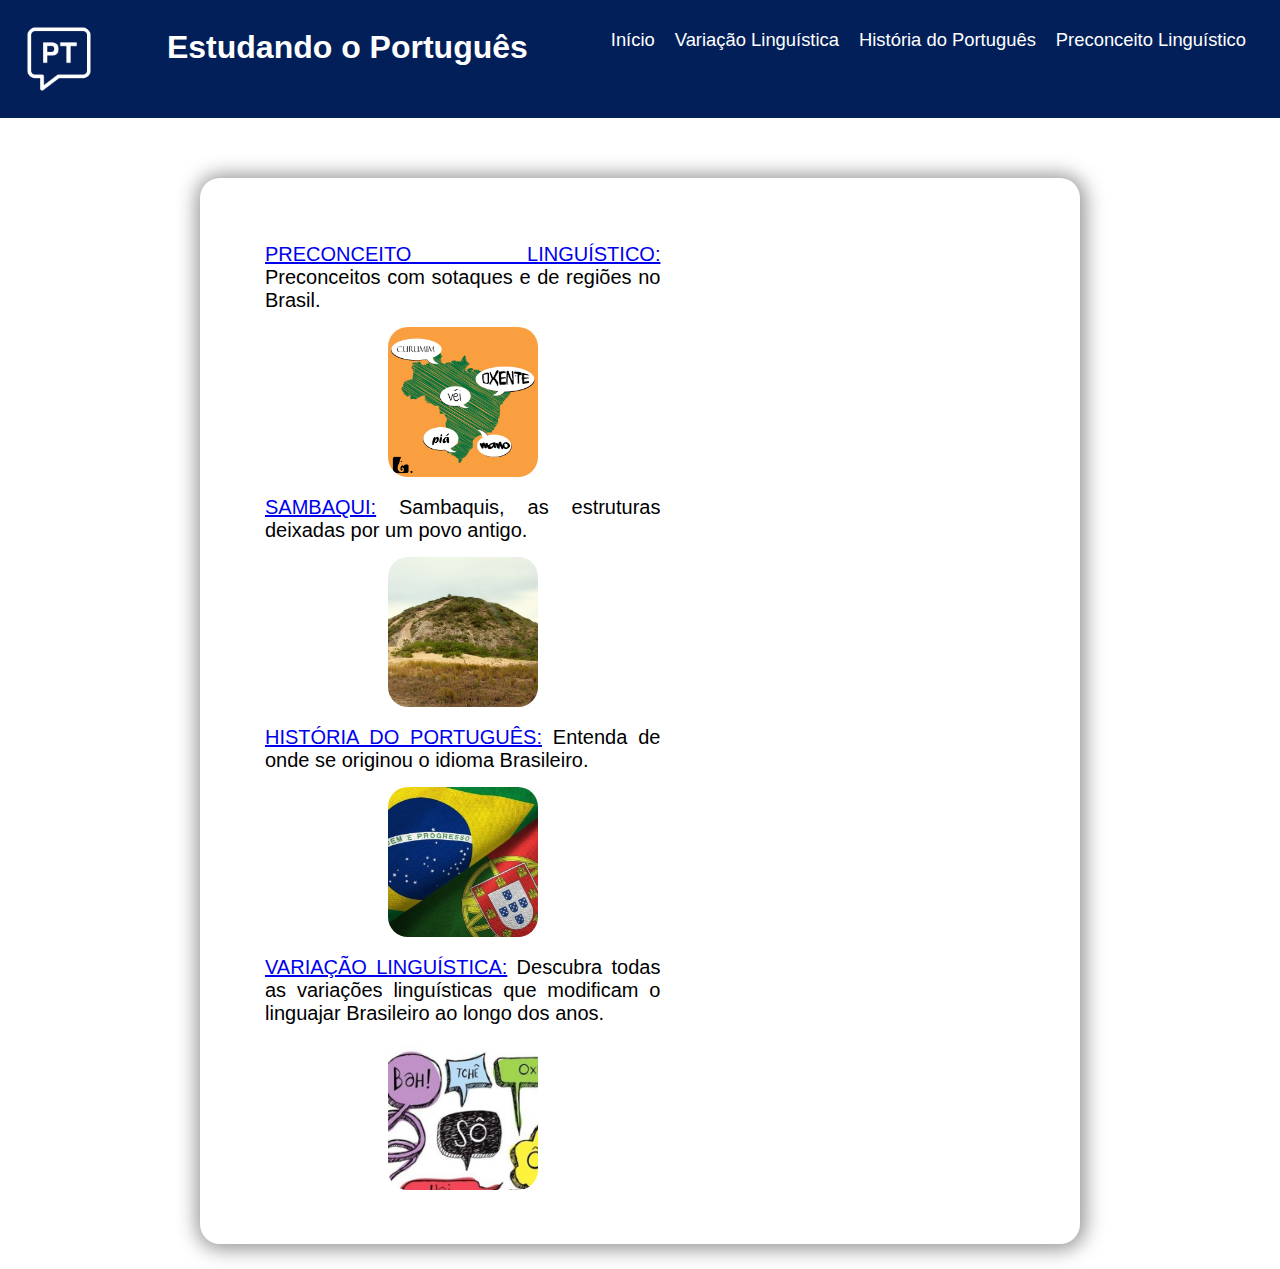
==== index.html @ c8f25bc0 "up" ====
<!DOCTYPE html>
<html lang="pt-br">

<head>
    <meta charset="UTF-8">
    <meta http-equiv="X-UA-Compatible" content="IE=edge">
    <meta name="viewport" content="width=device-width, initial-scale=1.0">

    <title>Estudando o Português</title>

    <link rel="stylesheet" href="css/style.css">
    <link rel="shortcut icon" href="faviacon/logob.png" type="image/x-icon">
</head>
<style>
    /*Celulares*/

    /*Tablets*/

    /*Computador*/
</style>

<body>
    <header>
        <nav class="nav-bar">
            <div>
                <a href="index.html"><img src="faviacon/logow.png" id="logo" alt="Logo"></a>
            </div>
            <h1>Estudando o Português</h1>
            <div>
                <ul class="menu">
                    <li><a href="preconceito.html" class="nav-link">Preconceito Linguístico</a></li>
                    <li><a href="historia.html" class="nav-link">História do Português</a></li>
                    <li><a href="variacao.html" class="nav-link">Variação Linguística</a>
                    <li><a href="index.html" class="nav-link">Início</a></li>
                </ul>
            </div>
        </nav>
    </header>

    <main>
        <section>
            <div>
                <p><a href="preconceito.html">PRECONCEITO
                        LINGUÍSTICO:</a> Preconceitos com sotaques e de regiões no Brasil.</p>
            </div>
            <div>
                <figure><img src="imagem/preconceito.png" alt="Imagem Assunto"></figure>
            </div>
            <div>
                <p><a href="sambaqui.html">SAMBAQUI:</a> Sambaquis, as estruturas deixadas por um
                    povo antigo.</p>
            </div>
            <div>
                <figure><img src="imagem/sambaqui.jpg" alt="Imagem Assunto"></figure>
            </div>
            <div>
                <p><a href="historia.html">HISTÓRIA DO PORTUGUÊS:</a> Entenda de onde se originou
                    o idioma Brasileiro.</p>
            </div>
            <div>
                <figure><img src="imagem/historiapt.jpeg" alt="Imagem Assunto"></figure>
            </div>
            <div>
                <p><a href="variacao.html">VARIAÇÃO LINGUÍSTICA:</a> Descubra todas as variações
                    linguísticas que modificam o linguajar Brasileiro ao longo dos anos.</p>
            </div>
            <div>
                <figure><img src="imagem/variacaolg.jpeg" alt="Imagem Assunto"></figure>
            </div>
    </section>            
    </main>
    <footer id="rodape"></footer>
</body>

</html>
---- css/style.css ----
@charset "UTF-8";

@import url();

* {
    margin: 0%;
    padding: 0%;
    font-family: 'Roboto', sans-serif;
}

:root {
    --cor-principal: #2953A6;
    --cor-fonte: black;
    --cor-fundo: white;
    --cor-secundaria: #021F59;
    --cor-terciaria: #607EA6;
    --cor-quartenaria: #00065C;
}

header {
    background-color: #021F59;
    box-shadow: 0px 3px 10px white;
    align-items: center;
}

#logo {
    height: 70px;
}

h1 {
    color: white;
    text-align: center;
    padding: 5px;
}

.bx-medal {
    display: none;
    margin-left: 100%;
}

nav {
    display: flex;
    justify-content: space-between;
    padding: 1.5rem 6rem;
}

div {
    margin-top: 0px;
    text-align: center;
}

img {
    border-radius: 20px;
    height: 150px;
}

#imagem-secundaria {
    border-radius: 20px;
    margin: 20px;
    height: 400px;
}

#link {
    text-decoration: none;
    color: #021F59;
}

#tituloprincipal {
    color: white;
}

.mobile-menu {
    display: none;
    background-color: #00065C;
    color: white;
}

@media screen {
    .nav-bar {
        padding: 1.5rem;
        height: 70px;
    }

}

.nav-item {
    margin: 0 15px;
    margin-bottom: 1rem;
}

.nav-link {
    text-decoration: none;
    font-size: 1.15rem;
    color: white;
    font-weight: 400;
}

main {
    display: grid;
    grid-template-columns: 3fr 1fr 1.5fr;
    margin: 60px 200px 25px 200px;
    box-shadow: 1px 1px 20px 4px rgba(0, 0, 0, 0.432);
    border-radius: 20px;
    padding: 50px;


    justify-items: center;
}

.bx-menu { 
    margin: 20px;
    font-size: 45px;
    color: white;
}

.bx-medal {
    margin: 20px;
    font-size: 45px;
    color: white;
}

p {
    padding: 15px;
    text-align: justify;
    font-size: 20px;
}

.propaganda {
    align-items: center;
    border-radius: 50px;
    padding: 40px;
    height: 500px;
}

#main-secundario {
    display: grid;
    grid-template-columns: 4fr 1.5fr;
    margin: 25px 100px 25px 100px;
    padding-top: 30px;
    padding-bottom: 90px;
}


ul,
li {
    display: table-row;
}

.menu {
    list-style: none;
    float: right;
}

.menu li {
    position: relative;
    float: right;
}

.menu li a {
    text-decoration: none;
    padding: 5px 10px;
    display: block;
}

.menu li ul {
    position: absolute;
    right: 0;
    background-color: #fff;
    display: none;
}

.menu li:hover ul,
.menu li.over ul {
    display: block;
}

.menu li ul li {
    border: 1px solid #c0c0c0;
    display: block;
    width: 150px;
}

.header {
    margin: 10px;
}
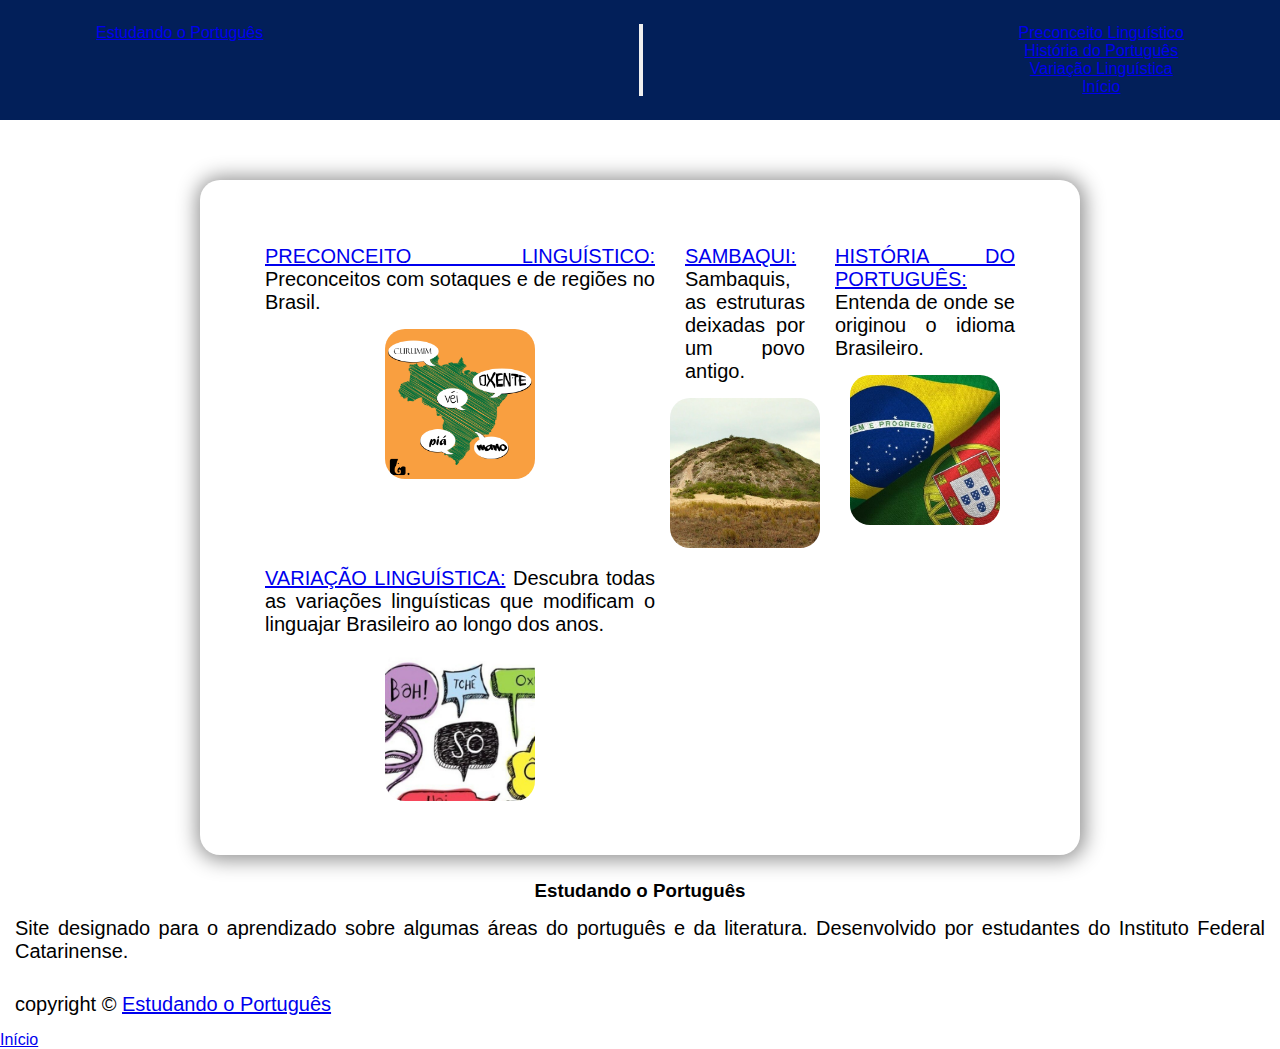
==== commit f6e8a11c: "upp" ====
--- a/index.html
+++ b/index.html
@@ -2,74 +2,102 @@
 <html lang="pt-br">
 
 <head>
-    <meta charset="UTF-8">
-    <meta http-equiv="X-UA-Compatible" content="IE=edge">
-    <meta name="viewport" content="width=device-width, initial-scale=1.0">
+  <meta charset="UTF-8">
+  <meta http-equiv="X-UA-Compatible" content="IE=edge">
+  <meta name="viewport" content="width=device-width, initial-scale=1.0">
 
-    <title>Estudando o Português</title>
+  <title>Estudando o Português</title>
 
-    <link rel="stylesheet" href="css/style.css">
-    <link rel="shortcut icon" href="faviacon/logob.png" type="image/x-icon">
+  <link rel="stylesheet" href="css/navbar.css">
+  <link rel="stylesheet" href="css/footer.css">
+  <link rel="stylesheet" href="css/style.css">
+  <link rel="shortcut icon" href="faviacon/logob.png" type="image/x-icon">
 </head>
-<style>
-    /*Celulares*/
-
-    /*Tablets*/
-
-    /*Computador*/
-</style>
 
 <body>
-    <header>
-        <nav class="nav-bar">
-            <div>
-                <a href="index.html"><img src="faviacon/logow.png" id="logo" alt="Logo"></a>
-            </div>
-            <h1>Estudando o Português</h1>
-            <div>
-                <ul class="menu">
-                    <li><a href="preconceito.html" class="nav-link">Preconceito Linguístico</a></li>
-                    <li><a href="historia.html" class="nav-link">História do Português</a></li>
-                    <li><a href="variacao.html" class="nav-link">Variação Linguística</a>
-                    <li><a href="index.html" class="nav-link">Início</a></li>
-                </ul>
-            </div>
-        </nav>
-    </header>
 
-    <main>
-        <section>
-            <div>
-                <p><a href="preconceito.html">PRECONCEITO
-                        LINGUÍSTICO:</a> Preconceitos com sotaques e de regiões no Brasil.</p>
-            </div>
-            <div>
-                <figure><img src="imagem/preconceito.png" alt="Imagem Assunto"></figure>
-            </div>
-            <div>
-                <p><a href="sambaqui.html">SAMBAQUI:</a> Sambaquis, as estruturas deixadas por um
-                    povo antigo.</p>
-            </div>
-            <div>
-                <figure><img src="imagem/sambaqui.jpg" alt="Imagem Assunto"></figure>
-            </div>
-            <div>
-                <p><a href="historia.html">HISTÓRIA DO PORTUGUÊS:</a> Entenda de onde se originou
-                    o idioma Brasileiro.</p>
-            </div>
-            <div>
-                <figure><img src="imagem/historiapt.jpeg" alt="Imagem Assunto"></figure>
-            </div>
-            <div>
-                <p><a href="variacao.html">VARIAÇÃO LINGUÍSTICA:</a> Descubra todas as variações
-                    linguísticas que modificam o linguajar Brasileiro ao longo dos anos.</p>
-            </div>
-            <div>
-                <figure><img src="imagem/variacaolg.jpeg" alt="Imagem Assunto"></figure>
-            </div>
-    </section>            
-    </main>
-    <footer id="rodape"></footer>
+  <header id="navbar">
+    <nav class="navbar-container container">
+      <a href="index.html" class="home-link">
+        Estudando o Português
+      </a>
+      <button type="button" id="navbar-toggle" aria-controls="navbar-menu" aria-label="Toggle menu"
+        aria-expanded="false">
+        <span class="icon-bar"></span>
+        <span class="icon-bar"></span>
+        <span class="icon-bar"></span>
+      </button>
+      <div id="navbar-menu" aria-labelledby="navbar-toggle">
+        <ul class="navbar-links">
+          <li class="navbar-item"><a class="navbar-link" href="preconceito.html">Preconceito Linguístico</a></li>
+          <li class="navbar-item"><a class="navbar-link" href="historia.html">História do Português</a></li>
+          <li class="navbar-item"><a class="navbar-link" href="variacao.html">Variação Linguística</a>
+          <li class="navbar-item"><a class="navbar-link" href="index.html">Início</a></li>
+        </ul>
+      </div>
+    </nav>
+  </header>
+
+  <main>
+    <div>
+      <p><a href="preconceito.html">PRECONCEITO
+          LINGUÍSTICO:</a> Preconceitos com sotaques e de regiões no Brasil.</p>
+      <img src="imagem/preconceito.png" alt="Imagem Assunto">
+    </div>
+
+    <div>
+      <p><a href="sambaqui.html">SAMBAQUI:</a> Sambaquis, as estruturas deixadas por um
+        povo antigo.</p>
+
+      <img src="imagem/sambaqui.jpg" alt="Imagem Assunto">
+    </div>
+
+    <div>
+      <p><a href="historia.html">HISTÓRIA DO PORTUGUÊS:</a> Entenda de onde se originou
+        o idioma Brasileiro.</p>
+
+      <img src="imagem/historiapt.jpeg" alt="Imagem Assunto">
+    </div>
+
+    <div>
+      <p><a href="variacao.html">VARIAÇÃO LINGUÍSTICA:</a> Descubra todas as variações
+        linguísticas que modificam o linguajar Brasileiro ao longo dos anos.</p>
+
+      <img src="imagem/variacaolg.jpeg" alt="Imagem Assunto">
+    </div>
+  </main>
+
+  <footer>
+    <div class="footer-content">
+      <h3>Estudando o Português</h3>
+      <p>Site designado para o aprendizado sobre algumas áreas do português e da literatura. Desenvolvido por
+        estudantes do Instituto Federal Catarinense.</p>
+    </div>
+    <div class="footer-bottom">
+      <p>copyright &copy; <a href="#">Estudando o Português</a> </p>
+      <div class="footer-menu">
+        <ul class="f-menu">
+          <li><a href="#">Início</a></li>
+        </ul>
+      </div>
+    </div>
+  </footer>
+  <script>
+    const navbarToggle = navbar.querySelector("#navbar-toggle");
+    const navbarMenu = document.querySelector("#navbar-menu");
+    const navbarLinksContainer = navbarMenu.querySelector(".navbar-links");
+    let isNavbarExpanded = navbarToggle.getAttribute("aria-expanded") === "true";
+ 
+    const toggleNavbarVisibility = () => { 
+      isNavbarExpanded = !isNavbarExpanded;
+      navbarToggle.setAttribute("aria-expanded", isNavbarExpanded);
+    };
+
+    navbarToggle.addEventListener("click", toggleNavbarVisibility);
+
+    navbarLinksContainer.addEventListener("click", (e) => e.stopPropagation());
+    navbarMenu.addEventListener("click", toggleNavbarVisibility);
+  </script>
 </body>
 
 </html>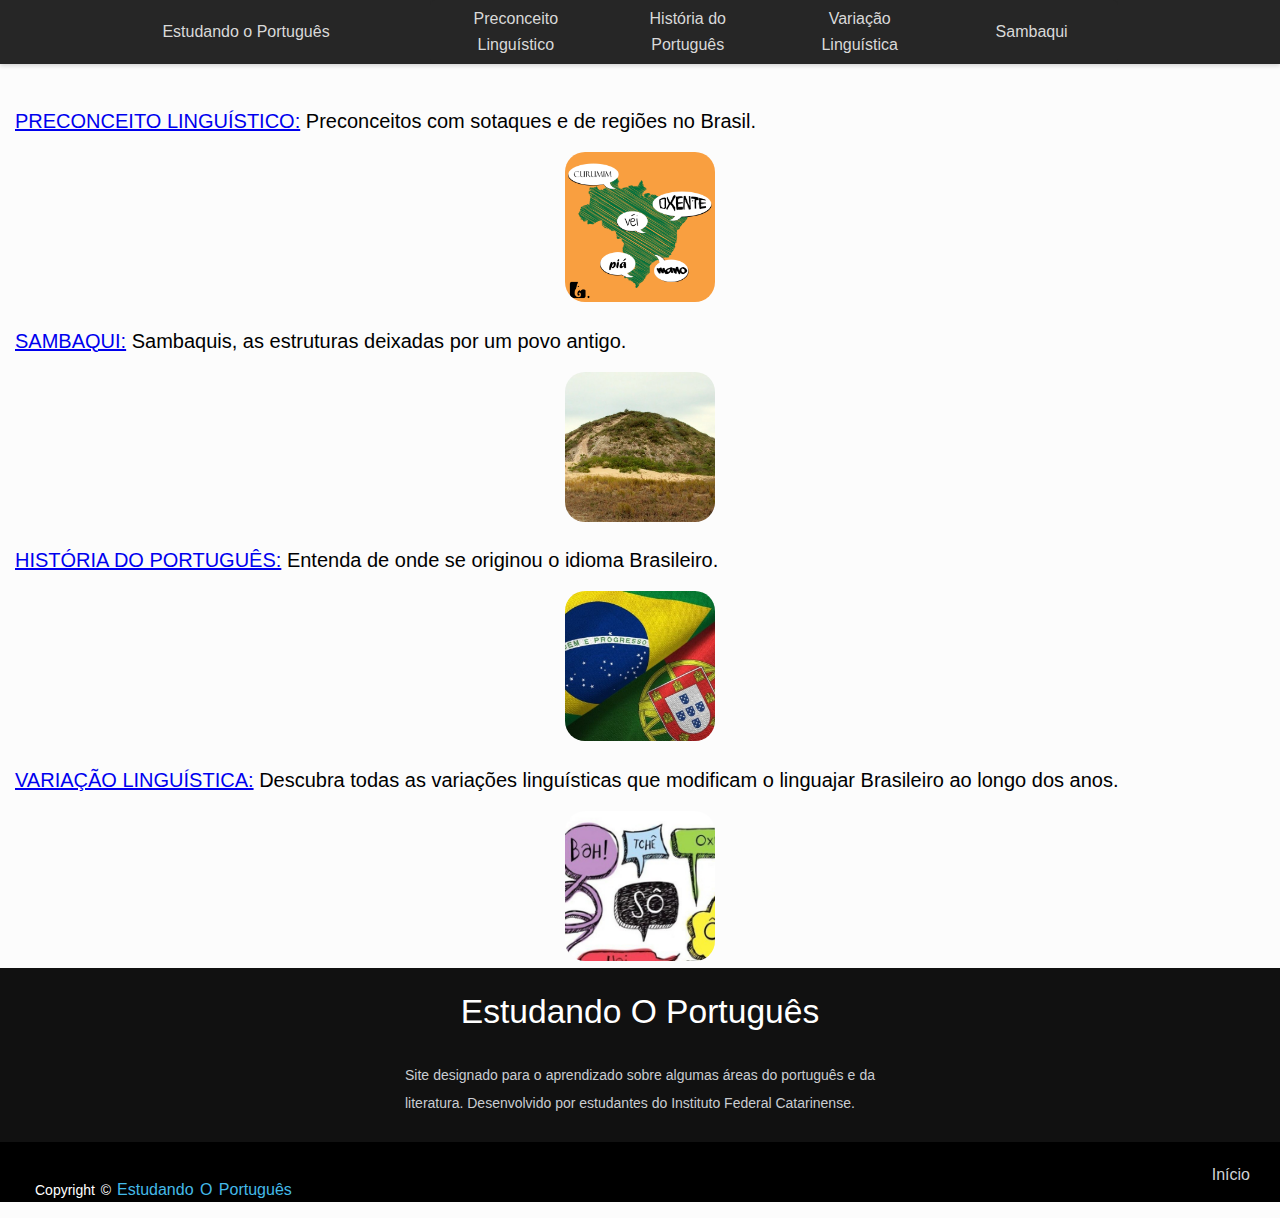
==== commit 94e5e0b7: "uppp" ====
--- a/index.html
+++ b/index.html
@@ -32,7 +32,7 @@
           <li class="navbar-item"><a class="navbar-link" href="preconceito.html">Preconceito Linguístico</a></li>
           <li class="navbar-item"><a class="navbar-link" href="historia.html">História do Português</a></li>
           <li class="navbar-item"><a class="navbar-link" href="variacao.html">Variação Linguística</a>
-          <li class="navbar-item"><a class="navbar-link" href="index.html">Início</a></li>
+          <li class="navbar-item"><a class="navbar-link" href="sambaqui.html">Sambaqui</a></li>
         </ul>
       </div>
     </nav>
@@ -87,8 +87,8 @@
     const navbarMenu = document.querySelector("#navbar-menu");
     const navbarLinksContainer = navbarMenu.querySelector(".navbar-links");
     let isNavbarExpanded = navbarToggle.getAttribute("aria-expanded") === "true";
- 
-    const toggleNavbarVisibility = () => { 
+
+    const toggleNavbarVisibility = () => {
       isNavbarExpanded = !isNavbarExpanded;
       navbarToggle.setAttribute("aria-expanded", isNavbarExpanded);
     };
--- a/css/navbar.css
+++ b/css/navbar.css
@@ -0,0 +1,185 @@
+* {
+    box-sizing: border-box;
+    margin: 0;
+    padding: 0;
+}
+ 
+:root {
+    --navbar-bg-color: hsl(0, 0%, 15%);
+    --navbar-text-color: hsl(0, 0%, 85%);
+    --navbar-text-color-focus: white;
+    --navbar-bg-contrast: hsl(0, 0%, 25%);
+}
+ 
+body {
+    height: 100vh;
+    font-family: Arial, Helvetica, sans-serif;
+    line-height: 1.6;
+}
+
+.container {
+    max-width: 1000px;
+    padding-left: 1.4rem;
+    padding-right: 1.4rem;
+    margin-left: auto;
+    margin-right: auto;
+}
+
+#navbar {
+    --navbar-height: 64px;
+    position: absolute;
+    height: var(--navbar-height);
+    background-color: var(--navbar-bg-color);
+    left: 0;
+    right: 0;
+    box-shadow: 0 2px 4px rgba(0, 0, 0, 0.15);
+}
+
+.navbar-container {
+    display: flex;
+    justify-content: space-between;
+    height: 100%;
+    align-items: center;
+}
+
+.navbar-item {
+    margin: 0.4em;
+    width: 100%;
+}
+
+.home-link,
+.navbar-link {
+    color: var(--navbar-text-color);
+    text-decoration: none;
+    display: flex;
+    font-weight: 400;
+    align-items: center;
+}
+
+.home-link:is(:focus, :hover) {
+    color: var(--navbar-text-color-focus);
+}
+
+.navbar-link {
+    justify-content: center;
+    width: 100%;
+    padding: 0.4em 0.8em;
+    border-radius: 5px;
+}
+
+.navbar-link:is(:focus, :hover) {
+    color: var(--navbar-text-color-focus);
+    background-color: var(--navbar-bg-contrast);
+}
+
+.navbar-logo {
+    background-color: var(--navbar-text-color-focus);
+    border-radius: 50%;
+    width: 30px;
+    height: 30px;
+    margin-right: 0.5em;
+}
+
+#navbar-toggle {
+    cursor: pointer;
+    border: none;
+    background-color: transparent;
+    width: 40px;
+    height: 40px;
+    display: flex;
+    align-items: center;
+    justify-content: center;
+    flex-direction: column;
+}
+
+.icon-bar {
+    display: block;
+    width: 25px;
+    height: 4px;
+    margin: 2px;
+    background-color: var(--navbar-text-color);
+}
+
+#navbar-toggle:is(:focus, :hover) .icon-bar {
+    background-color: var(--navbar-text-color-focus);
+}
+
+#navbar-toggle[aria-expanded="true"] .icon-bar:is(:first-child, :last-child) {
+    position: absolute;
+    margin: 0;
+    width: 30px;
+}
+
+#navbar-toggle[aria-expanded="true"] .icon-bar:first-child {
+    transform: rotate(45deg);
+}
+
+#navbar-toggle[aria-expanded="true"] .icon-bar:nth-child(2) {
+    opacity: 0;
+}
+
+#navbar-toggle[aria-expanded="true"] .icon-bar:last-child {
+    transform: rotate(-45deg);
+}
+
+#navbar-menu {
+    position: fixed;
+    top: var(--navbar-height);
+    bottom: 0;
+    opacity: 0;
+    visibility: hidden;
+    left: 0;
+    right: 0;
+}
+
+#navbar-toggle[aria-expanded="true"]+#navbar-menu {
+    background-color: rgba(0, 0, 0, 0.4);
+    opacity: 1;
+    visibility: visible;
+}
+
+.navbar-links {
+    list-style: none;
+    position: absolute;
+    background-color: var(--navbar-bg-color);
+    display: flex;
+    flex-direction: column;
+    align-items: center;
+    left: 0;
+    right: 0;
+    margin: 1.4rem;
+    border-radius: 5px;
+    box-shadow: 0 0 20px rgba(0, 0, 0, 0.3);
+}
+
+#navbar-toggle[aria-expanded="true"]+#navbar-menu .navbar-links {
+    padding: 1em;
+}
+
+@media screen and (min-width: 700px) {
+
+    #navbar-toggle,
+    #navbar-toggle[aria-expanded="true"] {
+        display: none;
+    }
+
+    #navbar-menu,
+    #navbar-toggle[aria-expanded="true"] #navbar-menu {
+        visibility: visible;
+        opacity: 1;
+        position: static;
+        display: block;
+        height: 100%;
+    }
+
+    .navbar-links,
+    #navbar-toggle[aria-expanded="true"] #navbar-menu .navbar-links {
+        margin: 0;
+        padding: 0;
+        box-shadow: none;
+        position: static;
+        flex-direction: row;
+        width: 100%;
+        height: 100%;
+    }
+}--- a/css/footer.css
+++ b/css/footer.css
@@ -0,0 +1,102 @@
+* {
+    margin: 0;
+    padding: 0;
+    box-sizing: border-box; 
+}
+
+body {
+    background: #fcfcfc; 
+    font-family: sans-serif;
+    text-decoration: none;
+}
+
+footer {
+    background: #111;
+    height: auto;
+    width: 100vw;
+
+    padding-top: 20px;
+    color: #fff;
+}
+
+.footer-content {
+    display: flex;
+    align-items: center;
+    justify-content: center;
+    flex-direction: column;
+    text-align: center;
+}
+
+.footer-content h3 {
+    font-size: 2.1rem;
+    font-weight: 500;
+    text-transform: capitalize;
+    line-height: 3rem;
+}
+
+.footer-content p {
+    max-width: 500px;
+    margin: 10px auto;
+    line-height: 28px;
+    font-size: 14px;
+    color: #cacdd2;
+}
+
+.footer-bottom {
+    background: #000;
+    width: 100vw;
+    padding: 20px;
+    padding-bottom: 40px;
+    text-align: center;
+}
+
+.footer-bottom p {
+    float: left;
+    font-size: 14px;
+    word-spacing: 2px;
+    text-transform: capitalize;
+}
+
+.footer-bottom p a {
+    color: #44bae8;
+    font-size: 16px;
+    text-decoration: none;
+}
+
+.footer-bottom span {
+    text-transform: uppercase;
+    opacity: .4;
+    font-weight: 200;
+}
+
+.footer-menu {
+    float: right;
+}
+
+.footer-menu ul {
+    display: flex;
+}
+
+.footer-menu ul li {
+    padding-right: 10px;
+    display: block;
+}
+
+.footer-menu ul li a {
+    color: #cfd2d6;
+    text-decoration: none;
+}
+
+.footer-menu ul li a:hover {
+    color: #27bcda;
+}
+
+/*CELULARES*/
+
+@media screen and (max-width:500px) {
+    .footer-menu ul {
+        display: flex;
+        margin-top: 10px;
+        margin-bottom: 20px;
+    }
+}--- a/css/style.css
+++ b/css/style.css
@@ -1,12 +1,4 @@
 @charset "UTF-8";
-
-@import url();
-
-* {
-    margin: 0%;
-    padding: 0%;
-    font-family: 'Roboto', sans-serif;
-}
 
 :root {
     --cor-principal: #2953A6;
@@ -17,35 +9,15 @@
     --cor-quartenaria: #00065C;
 }
 
-header {
-    background-color: #021F59;
-    box-shadow: 0px 3px 10px white;
-    align-items: center;
+body{
+    text-align: center;
 }
 
-#logo {
-    height: 70px;
-}
-
-h1 {
-    color: white;
-    text-align: center;
-    padding: 5px;
-}
-
-.bx-medal {
-    display: none;
-    margin-left: 100%;
-}
-
-nav {
-    display: flex;
-    justify-content: space-between;
-    padding: 1.5rem 6rem;
+main {
+    padding-top: 10vh;
 }
 
 div {
-    margin-top: 0px;
     text-align: center;
 }
 
@@ -62,124 +34,18 @@
 
 #link {
     text-decoration: none;
-    color: #021F59;
 }
 
 #tituloprincipal {
     color: white;
 }
-
-.mobile-menu {
-    display: none;
-    background-color: #00065C;
-    color: white;
-}
-
-@media screen {
-    .nav-bar {
-        padding: 1.5rem;
-        height: 70px;
-    }
-
-}
-
-.nav-item {
-    margin: 0 15px;
-    margin-bottom: 1rem;
-}
-
-.nav-link {
-    text-decoration: none;
-    font-size: 1.15rem;
-    color: white;
-    font-weight: 400;
-}
-
-main {
-    display: grid;
-    grid-template-columns: 3fr 1fr 1.5fr;
-    margin: 60px 200px 25px 200px;
-    box-shadow: 1px 1px 20px 4px rgba(0, 0, 0, 0.432);
-    border-radius: 20px;
-    padding: 50px;
-
-
-    justify-items: center;
-}
-
-.bx-menu { 
-    margin: 20px;
-    font-size: 45px;
-    color: white;
-}
-
-.bx-medal {
-    margin: 20px;
-    font-size: 45px;
-    color: white;
-}
-
+ 
 p {
     padding: 15px;
     text-align: justify;
     font-size: 20px;
 }
 
-.propaganda {
-    align-items: center;
-    border-radius: 50px;
-    padding: 40px;
-    height: 500px;
-}
-
-#main-secundario {
-    display: grid;
-    grid-template-columns: 4fr 1.5fr;
-    margin: 25px 100px 25px 100px;
-    padding-top: 30px;
-    padding-bottom: 90px;
-}
-
-
-ul,
-li {
-    display: table-row;
-}
-
-.menu {
-    list-style: none;
-    float: right;
-}
-
-.menu li {
-    position: relative;
-    float: right;
-}
-
-.menu li a {
-    text-decoration: none;
-    padding: 5px 10px;
-    display: block;
-}
-
-.menu li ul {
-    position: absolute;
-    right: 0;
-    background-color: #fff;
-    display: none;
-}
-
-.menu li:hover ul,
-.menu li.over ul {
-    display: block;
-}
-
-.menu li ul li {
-    border: 1px solid #c0c0c0;
-    display: block;
-    width: 150px;
-}
-
-.header {
-    margin: 10px;
-}
+.referencia{
+    text-align: justify;
+}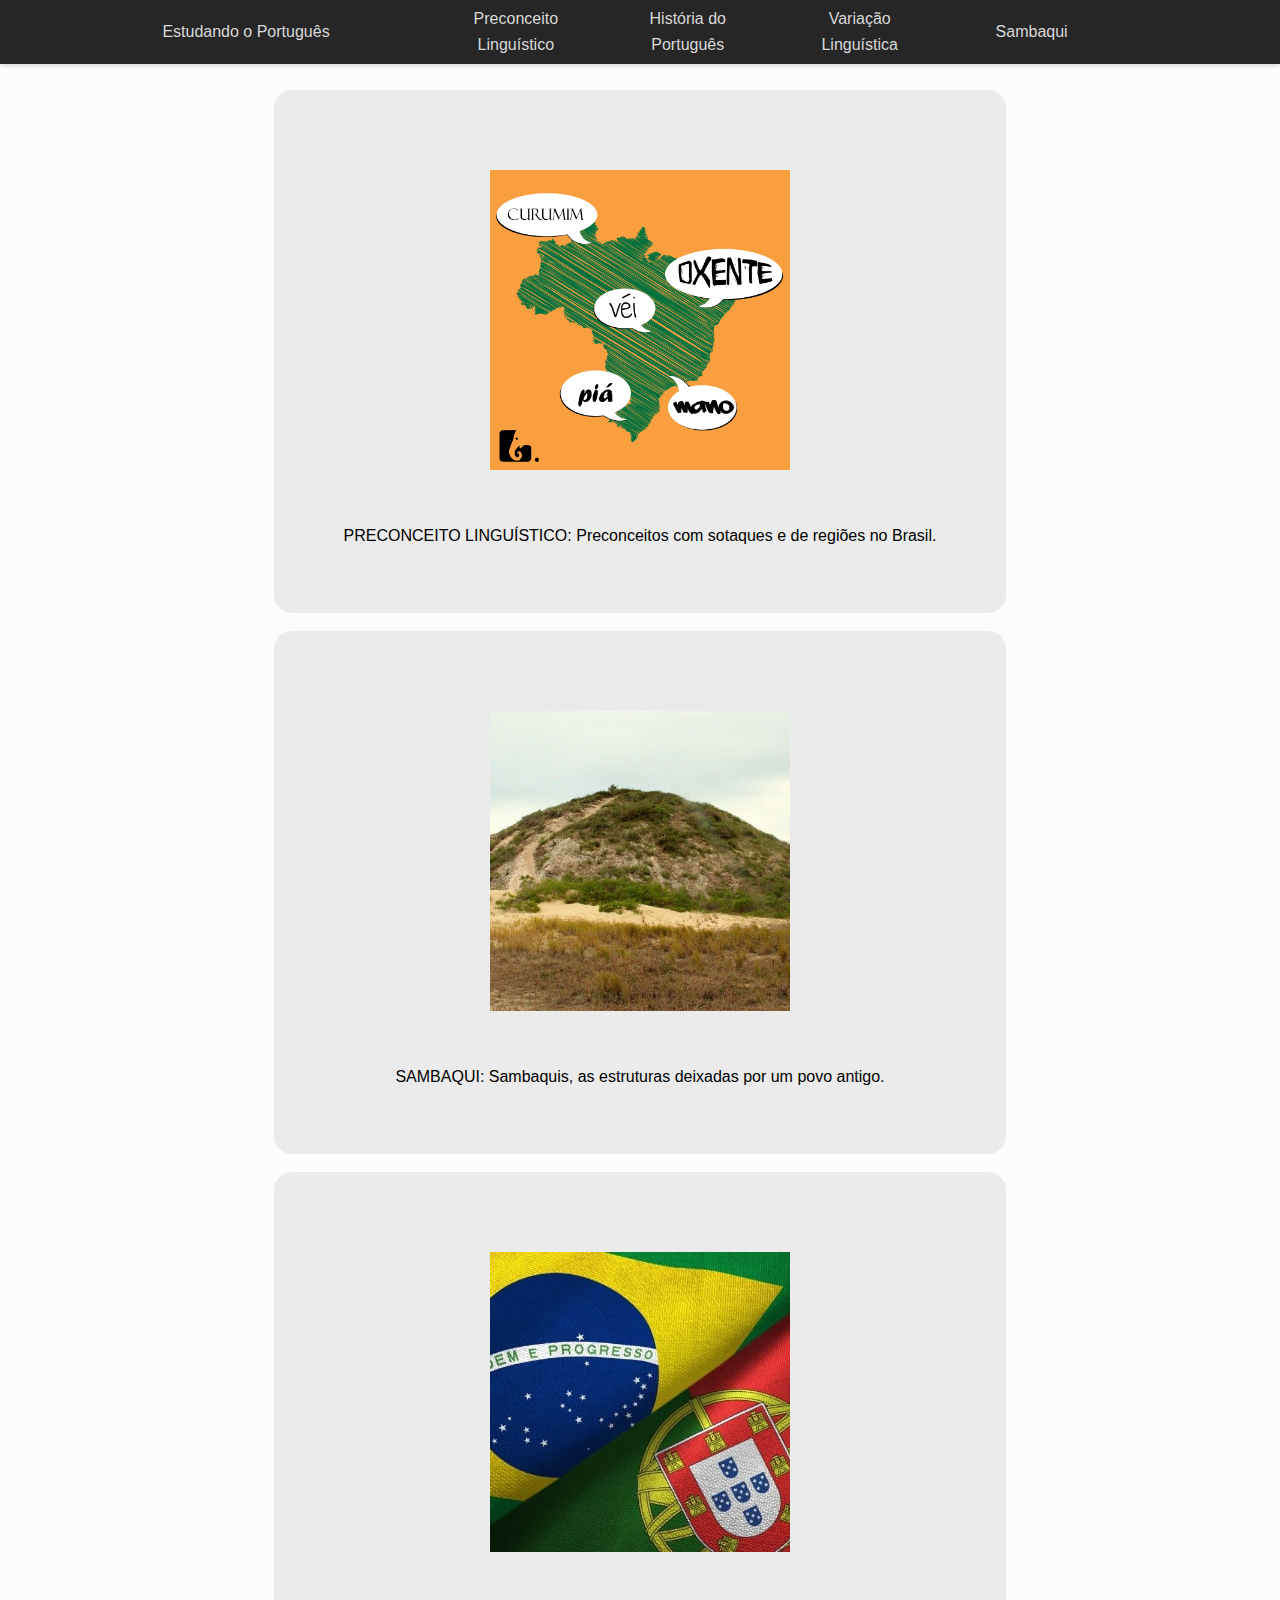
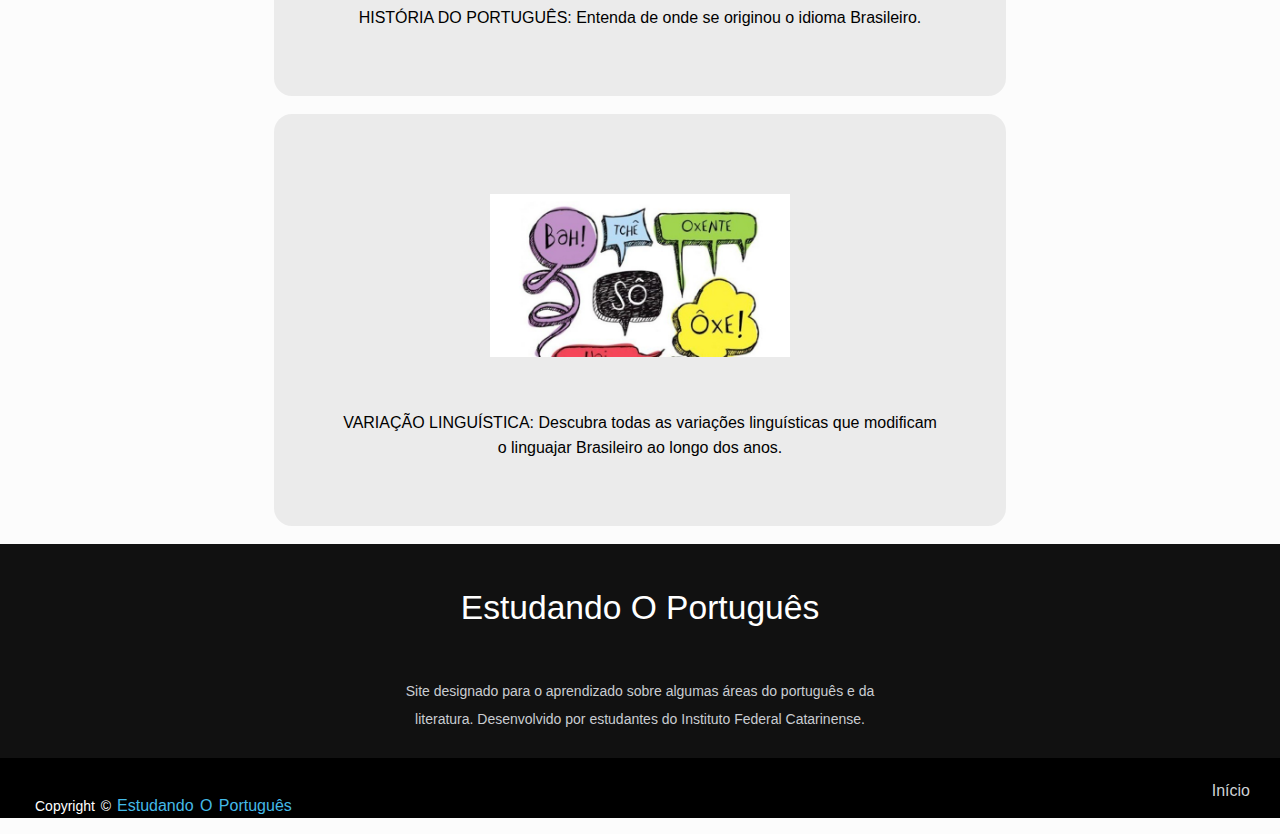
==== commit d70de0e4: "up" ====
--- a/index.html
+++ b/index.html
@@ -2,37 +2,45 @@
 <html lang="pt-br">
 
 <head>
-  <meta charset="UTF-8">
-  <meta http-equiv="X-UA-Compatible" content="IE=edge">
-  <meta name="viewport" content="width=device-width, initial-scale=1.0">
+  <meta charset="UTF-8" />
+  <meta http-equiv="X-UA-Compatible" content="IE=edge" />
+  <meta name="viewport" content="width=device-width, initial-scale=1.0" />
 
   <title>Estudando o Português</title>
 
-  <link rel="stylesheet" href="css/navbar.css">
-  <link rel="stylesheet" href="css/footer.css">
-  <link rel="stylesheet" href="css/style.css">
-  <link rel="shortcut icon" href="faviacon/logob.png" type="image/x-icon">
+  <link rel="stylesheet" href="css/navbar.css" />
+  <link rel="stylesheet" href="css/footer.css" />
+  <link rel="stylesheet" href="css/style.css" />
+  <link rel="shortcut icon" href="faviacon/logob.png" type="image/x-icon" />
 </head>
 
 <body>
-
   <header id="navbar">
     <nav class="navbar-container container">
-      <a href="index.html" class="home-link">
-        Estudando o Português
-      </a>
+      <a href="index.html" class="home-link"> Estudando o Português </a>
       <button type="button" id="navbar-toggle" aria-controls="navbar-menu" aria-label="Toggle menu"
         aria-expanded="false">
         <span class="icon-bar"></span>
         <span class="icon-bar"></span>
         <span class="icon-bar"></span>
       </button>
+
+      <!-- LINKS -->
+
       <div id="navbar-menu" aria-labelledby="navbar-toggle">
         <ul class="navbar-links">
-          <li class="navbar-item"><a class="navbar-link" href="preconceito.html">Preconceito Linguístico</a></li>
-          <li class="navbar-item"><a class="navbar-link" href="historia.html">História do Português</a></li>
-          <li class="navbar-item"><a class="navbar-link" href="variacao.html">Variação Linguística</a>
-          <li class="navbar-item"><a class="navbar-link" href="sambaqui.html">Sambaqui</a></li>
+          <li class="navbar-item">
+            <a class="navbar-link" href="preconceito.html">Preconceito Linguístico</a>
+          </li>
+          <li class="navbar-item">
+            <a class="navbar-link" href="historia.html">História do Português</a>
+          </li>
+          <li class="navbar-item">
+            <a class="navbar-link" href="variacao.html">Variação Linguística</a>
+          </li>
+          <li class="navbar-item">
+            <a class="navbar-link" href="sambaqui.html">Sambaqui</a>
+          </li>
         </ul>
       </div>
     </nav>
@@ -40,41 +48,50 @@
 
   <main>
     <div>
-      <p><a href="preconceito.html">PRECONCEITO
-          LINGUÍSTICO:</a> Preconceitos com sotaques e de regiões no Brasil.</p>
-      <img src="imagem/preconceito.png" alt="Imagem Assunto">
+      <img src="imagem/preconceito.png" alt="Imagem Assunto" />
+      <p>
+        <a href="preconceito.html">PRECONCEITO LINGUÍSTICO:</a> Preconceitos
+        com sotaques e de regiões no Brasil.
+      </p>
     </div>
 
     <div>
-      <p><a href="sambaqui.html">SAMBAQUI:</a> Sambaquis, as estruturas deixadas por um
-        povo antigo.</p>
-
-      <img src="imagem/sambaqui.jpg" alt="Imagem Assunto">
+      <img src="imagem/sambaqui.jpg" alt="Imagem Assunto" />
+      <p>
+        <a href="sambaqui.html">SAMBAQUI:</a> Sambaquis, as estruturas
+        deixadas por um povo antigo.
+      </p>
     </div>
 
     <div>
-      <p><a href="historia.html">HISTÓRIA DO PORTUGUÊS:</a> Entenda de onde se originou
-        o idioma Brasileiro.</p>
-
-      <img src="imagem/historiapt.jpeg" alt="Imagem Assunto">
+      <img src="imagem/historiapt.jpeg" alt="Imagem Assunto" />
+      <p>
+        <a href="historia.html">HISTÓRIA DO PORTUGUÊS:</a> Entenda de onde se
+        originou o idioma Brasileiro.
+      </p>
     </div>
 
     <div>
-      <p><a href="variacao.html">VARIAÇÃO LINGUÍSTICA:</a> Descubra todas as variações
-        linguísticas que modificam o linguajar Brasileiro ao longo dos anos.</p>
-
-      <img src="imagem/variacaolg.jpeg" alt="Imagem Assunto">
+      <img src="imagem/variacaolg.jpeg" alt="Imagem Assunto" />
+      <p>
+        <a href="variacao.html">VARIAÇÃO LINGUÍSTICA:</a> Descubra todas as
+        variações linguísticas que modificam o linguajar Brasileiro ao longo
+        dos anos.
+      </p>
     </div>
   </main>
 
   <footer>
     <div class="footer-content">
       <h3>Estudando o Português</h3>
-      <p>Site designado para o aprendizado sobre algumas áreas do português e da literatura. Desenvolvido por
-        estudantes do Instituto Federal Catarinense.</p>
+      <p>
+        Site designado para o aprendizado sobre algumas áreas do português e
+        da literatura. Desenvolvido por estudantes do Instituto Federal
+        Catarinense.
+      </p>
     </div>
     <div class="footer-bottom">
-      <p>copyright &copy; <a href="#">Estudando o Português</a> </p>
+      <p>copyright &copy; <a href="#">Estudando o Português</a></p>
       <div class="footer-menu">
         <ul class="f-menu">
           <li><a href="#">Início</a></li>
@@ -86,7 +103,8 @@
     const navbarToggle = navbar.querySelector("#navbar-toggle");
     const navbarMenu = document.querySelector("#navbar-menu");
     const navbarLinksContainer = navbarMenu.querySelector(".navbar-links");
-    let isNavbarExpanded = navbarToggle.getAttribute("aria-expanded") === "true";
+    let isNavbarExpanded =
+      navbarToggle.getAttribute("aria-expanded") === "true";
 
     const toggleNavbarVisibility = () => {
       isNavbarExpanded = !isNavbarExpanded;
@@ -95,7 +113,9 @@
 
     navbarToggle.addEventListener("click", toggleNavbarVisibility);
 
-    navbarLinksContainer.addEventListener("click", (e) => e.stopPropagation());
+    navbarLinksContainer.addEventListener("click", (e) =>
+      e.stopPropagation()
+    );
     navbarMenu.addEventListener("click", toggleNavbarVisibility);
   </script>
 </body>
--- a/css/navbar.css
+++ b/css/navbar.css
@@ -3,14 +3,14 @@
     margin: 0;
     padding: 0;
 }
- 
+
 :root {
     --navbar-bg-color: hsl(0, 0%, 15%);
     --navbar-text-color: hsl(0, 0%, 85%);
     --navbar-text-color-focus: white;
     --navbar-bg-contrast: hsl(0, 0%, 25%);
 }
- 
+
 body {
     height: 100vh;
     font-family: Arial, Helvetica, sans-serif;
@@ -24,6 +24,8 @@
     margin-left: auto;
     margin-right: auto;
 }
+
+/* GERAL */
 
 #navbar {
     --navbar-height: 64px;
@@ -46,6 +48,8 @@
     margin: 0.4em;
     width: 100%;
 }
+
+/* LINKS */
 
 .home-link,
 .navbar-link {
@@ -156,6 +160,8 @@
     padding: 1em;
 }
 
+/* TABLET OU CELULARES */
+
 @media screen and (min-width: 700px) {
 
     #navbar-toggle,
--- a/css/footer.css
+++ b/css/footer.css
@@ -1,19 +1,21 @@
 * {
     margin: 0;
     padding: 0;
-    box-sizing: border-box; 
+    box-sizing: border-box;
 }
 
 body {
-    background: #fcfcfc; 
+    background: #fcfcfc;
     font-family: sans-serif;
     text-decoration: none;
 }
 
+/* GERAL */
+
 footer {
     background: #111;
     height: auto;
-    width: 100vw;
+    width: 100%;
 
     padding-top: 20px;
     color: #fff;
@@ -91,7 +93,7 @@
     color: #27bcda;
 }
 
-/*CELULARES*/
+/*TABLET E CELULAR*/
 
 @media screen and (max-width:500px) {
     .footer-menu ul {
--- a/css/style.css
+++ b/css/style.css
@@ -9,43 +9,87 @@
     --cor-quartenaria: #00065C;
 }
 
-body{
+body {
     text-align: center;
 }
 
 main {
-    padding-top: 10vh;
+    padding-top: 8vh;
 }
 
 div {
     text-align: center;
+    min-width: none;
+}
+
+main div {
+    background-color: rgb(235, 235, 235);
+    margin: 2vh;
+    border-radius: 2vh;
+    padding: 50px;
+}
+
+a {
+    text-decoration: none;
+    color: black;
+}
+
+h1,
+h2,
+h3 {
+    padding-top: 20px;
+    padding-bottom: 20px;
 }
 
 img {
-    border-radius: 20px;
-    height: 150px;
-}
+    padding-top: 30px;
+    padding-bottom: 30px;
+    align-items: center;
 
-#imagem-secundaria {
-    border-radius: 20px;
-    margin: 20px;
-    height: 400px;
+    height: auto;
+    width: auto;
+
+    max-width: 300px;
+    min-height: 20px;
+    
 }
 
 #link {
     text-decoration: none;
 }
 
-#tituloprincipal {
-    color: white;
-}
- 
 p {
     padding: 15px;
-    text-align: justify;
-    font-size: 20px;
+    text-align: center;
 }
 
-.referencia{
+.referencia {
     text-align: justify;
-}+}
+
+/* FONTE ADAPTÁVEL */
+
+@media screen and (min-width: 1200px) {
+    main {
+        padding-left: 20%;
+        padding-right: 20%;
+    }
+}
+
+@media screen and (max-width: 768px) {
+    body {
+        font-size: 16px;
+    }
+}
+
+@media screen and (max-width: 480px) {
+    body {
+        font-size: 12px;
+    }
+}
+
+@media screen and (max-width: 320px) {
+    body {
+        font-size: 10px;
+    }
+}
